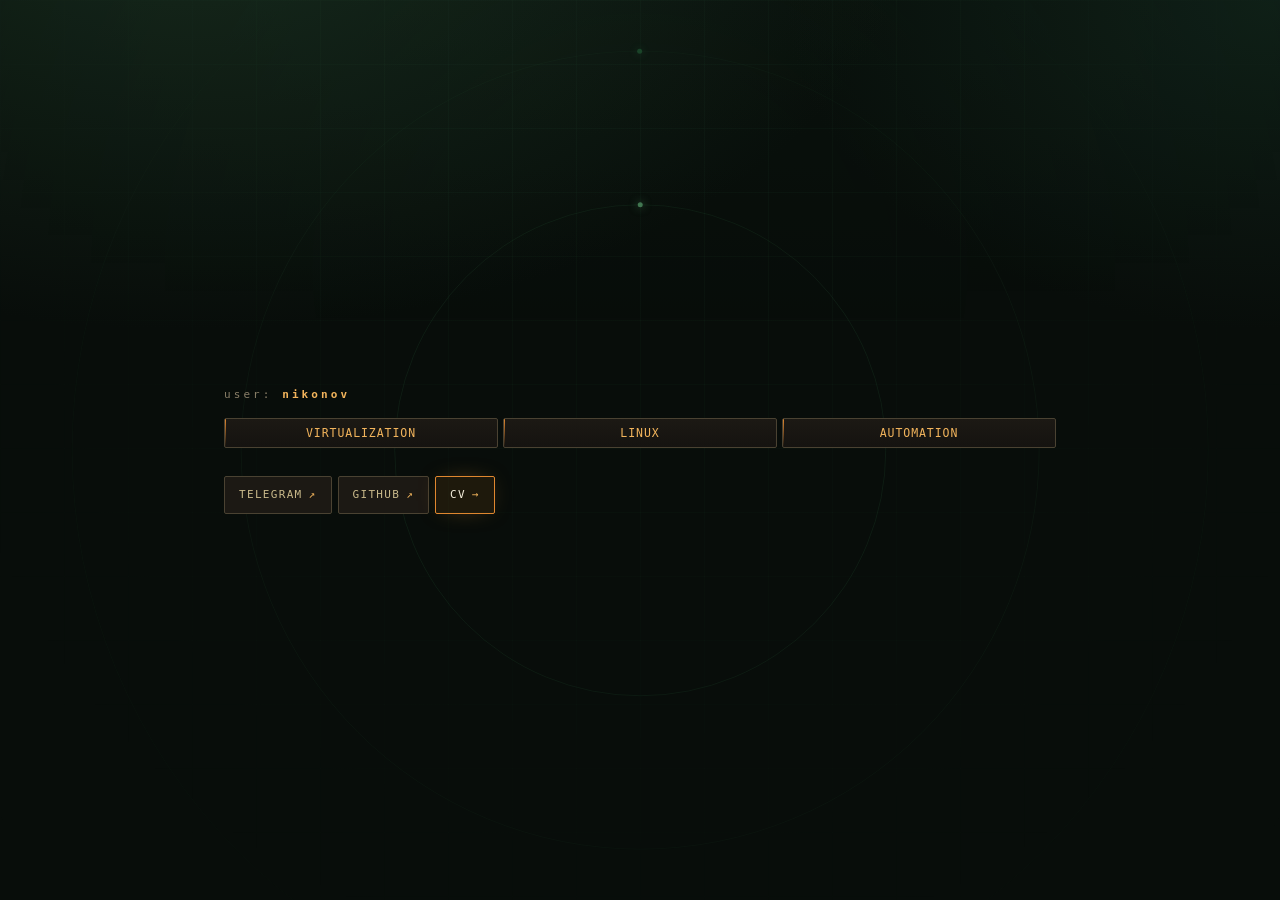
==== index.html @ 4f9549aa "Initial commit: Всё к хуям передалал" ====
<!DOCTYPE html>
<html lang="en">
<head>
<meta charset="UTF-8" />
<meta name="viewport" content="width=device-width, initial-scale=1.0" />
<title>nikonov</title>
<link rel="stylesheet" href="bg.css" />
<style>
  :root{
    --bg:#0d0c0a;
    --bg2:#151310;
    --panel:#1c1914;
    --panel2:#232019;
    --line:#3a3428;
    --line2:#4a4232;
    --text:#efe6d2;
    --muted:#b9ad93;
    --dim:#8a7f68;
    --accent:#e0872f;
    --accent2:#f2b45c;
    --amber:#ffc46b;
    --olive:#8f9a5f;
    --khaki:#c9b98a;
    --rust:#b4532a;
    --cream:#f6efdd;
    --mono:"IBM Plex Mono","JetBrains Mono","SFMono-Regular",Consolas,monospace;
    --sans:"Inter","Segoe UI",Roboto,Arial,sans-serif;
  }

  *{box-sizing:border-box}
  html,body{height:100%}
  body{
    margin:0;
    color:var(--text);
    font-family:var(--sans);
    line-height:1.6;
    overflow-x:hidden;
    min-height:100vh;
    display:flex;
    align-items:center;
    justify-content:center;
  }

  .home{
    position:relative;
    z-index:2;
    width:100%;
    max-width:880px;
    padding:64px 24px;
  }

  .user{
    font-family:var(--mono);
    font-size:11px;
    letter-spacing:.28em;
    text-transform:lowercase;
    color:var(--dim);
    margin-bottom:14px;
  }
  .user b{
    color:var(--accent2);
    font-weight:600;
    letter-spacing:.28em;
  }

  .skills{
    display:grid;
    grid-template-columns:repeat(3, 1fr);
    gap:5px;
    margin-bottom:28px;
  }
  .skill{
    border:1px solid var(--line2);
    background:linear-gradient(180deg, var(--panel), var(--bg2));
    padding:5px 6px;
    border-radius:2px;
    text-align:center;
    font-family:var(--mono);
    font-size:clamp(.55rem, .9vw, .72rem);
    letter-spacing:.08em;
    text-transform:uppercase;
    color:var(--accent2);
    position:relative;
    overflow:hidden;
    white-space:nowrap;
    transition:border-color .25s, transform .25s, color .25s;
  }
  .skill::before{
    content:"";
    position:absolute; left:0; top:0; width:1px; height:100%;
    background:linear-gradient(180deg, var(--accent), transparent);
  }
  .skill:hover{
    border-color:var(--accent);
    color:var(--cream);
    transform:translateY(-1px);
  }

  .links{
    display:flex;
    flex-wrap:wrap;
    gap:6px;
  }
  .links a{
    display:inline-flex;
    align-items:center;
    gap:6px;
    font-family:var(--mono);
    font-size:11px;
    letter-spacing:.12em;
    text-transform:uppercase;
    text-decoration:none;
    color:var(--khaki);
    border:1px solid var(--line2);
    background:var(--panel);
    padding:9px 14px;
    border-radius:2px;
    transition:.25s;
  }
  .links a:hover{
    border-color:var(--accent);
    color:var(--cream);
    background:var(--panel2);
  }
  .links a.primary{
    color:var(--cream);
    border-color:var(--accent);
    background:rgba(224,135,47,.10);
    box-shadow:0 0 24px -10px rgba(224,135,47,.6);
  }
  .links a.primary:hover{
    background:rgba(224,135,47,.18);
    box-shadow:0 0 32px -8px rgba(224,135,47,.85);
  }
  .links a .arrow{
    color:var(--accent2);
    transition:transform .25s;
  }
  .links a.primary:hover .arrow{transform:translateX(3px)}

  @media (max-width:600px){
    .skills{grid-template-columns:1fr}
    .links a{flex:1 1 auto; justify-content:center}
  }
</style>
</head>
<body>

<div class="bg-grid"></div>

<div class="bg-orbits">
  <div class="bg-orbits__system">
    <div class="orbit orbit--1"><span class="orbit__planet"></span></div>
    <div class="orbit orbit--2"><span class="orbit__planet"></span></div>
    <div class="orbit orbit--3"><span class="orbit__planet"></span></div>
    <div class="orbit orbit--4"></div>
  </div>
</div>

<main class="home">
  <div class="user">user: <b>nikonov</b></div>

  <div class="skills">
    <div class="skill">Virtualization</div>
    <div class="skill">Linux</div>
    <div class="skill">Automation</div>
  </div>

  <div class="links">
    <a href="https://t.me/ONL_Max_Nik" target="_blank" rel="noopener">Telegram <span class="arrow">↗</span></a>
    <a href="https://github.com/Sornodod" target="_blank" rel="noopener">GitHub <span class="arrow">↗</span></a>
    <a href="resume.html" class="primary">CV <span class="arrow">→</span></a>
  </div>
</main>

</body>
</html>
---- bg.css ----
/* ============================================================
   bg.css — фоновая сетка, подложка и орбиты сайта (зелёная палитра)
   ============================================================ */

/* --- базовый тёмный фон с лёгкими зелёными градиентами по углам --- */
body{
  background:
    radial-gradient(1200px 700px at 15% -10%, #16281c 0%, transparent 60%),
    radial-gradient(900px 600px at 100% 0%, #102018 0%, transparent 55%),
    #080d0a;
}

/* --- слой сетки на весь экран, поверх фона, но под контентом --- */
.bg-grid{
  position:fixed;
  inset:0;
  pointer-events:none;
  z-index:0;
  background-image:
    linear-gradient(rgba(96,220,140,.05) 1px, transparent 1px),
    linear-gradient(90deg, rgba(96,220,140,.05) 1px, transparent 1px);
  background-size:64px 64px;
  /* мягко гасим сетку по краям, чтобы не было "обоев" */
  mask-image:radial-gradient(ellipse at 50% 30%, #000 20%, transparent 85%);
  -webkit-mask-image:radial-gradient(ellipse at 50% 30%, #000 20%, transparent 85%);
  opacity:.55;
}

/* --- тонкая горизонтальная "подсветка" сверху, для объёма --- */
.bg-grid::after{
  content:"";
  position:absolute;
  inset:0;
  background:linear-gradient(180deg, rgba(96,220,140,.05), transparent 40%);
  pointer-events:none;
}

/* ============================================================
   Фоновые орбиты — едва заметные вложенные эллипсы
   ============================================================ */

.bg-orbits{
  position:fixed;
  inset:0;
  pointer-events:none;
  z-index:0;
  overflow:hidden;
  /* мягко гасим орбиты по краям, чтобы не было жёстких линий у бортов */
  mask-image:radial-gradient(ellipse at 50% 50%, #000 30%, transparent 95%);
  -webkit-mask-image:radial-gradient(ellipse at 50% 50%, #000 30%, transparent 95%);
}

/* общий контейнер для всех орбит: центрируем */
.bg-orbits__system{
  position:absolute;
  top:50%;
  left:50%;
  width:min(120vw, 1600px);
  aspect-ratio:1 / 1;
  transform:translate(-50%, -50%);
}

/* каждая орбита — эллипс с тонкой обводкой */
.orbit{
  position:absolute;
  top:50%;
  left:50%;
  border:1px solid rgba(96,220,140,.055);
  border-radius:50%;
  transform:translate(-50%, -50%);
  animation:orbit-spin linear infinite;
}

/* разные размеры и скорости */
.orbit--1{
  width:32%;
  height:32%;
  border-color:rgba(96,220,140,.07);
  animation-duration:120s;
}
.orbit--2{
  width:52%;
  height:52%;
  border-color:rgba(96,220,140,.06);
  animation-duration:180s;
  animation-direction:reverse;
}
.orbit--3{
  width:74%;
  height:74%;
  border-color:rgba(96,220,140,.05);
  animation-duration:260s;
}
.orbit--4{
  width:96%;
  height:96%;
  border-color:rgba(96,220,140,.04);
  animation-duration:340s;
  animation-direction:reverse;
}

/* точка на орбите — маленькая планета */
.orbit__planet{
  position:absolute;
  top:-3px;
  left:50%;
  width:5px;
  height:5px;
  border-radius:50%;
  background:rgba(125,225,154,.55);
  box-shadow:0 0 8px rgba(125,225,154,.5);
  transform:translateX(-50%);
}

/* разные планеты: не у всех, чтобы было не густо */
.orbit--2 .orbit__planet{
  background:rgba(63,191,107,.5);
  box-shadow:0 0 8px rgba(63,191,107,.45);
}
.orbit--3 .orbit__planet{
  width:4px; height:4px;
  background:rgba(168,240,181,.5);
  box-shadow:0 0 6px rgba(168,240,181,.45);
}
.orbit--4 .orbit__planet{
  display:none;
}

@keyframes orbit-spin{
  from{ transform:translate(-50%, -50%) rotate(0deg); }
  to  { transform:translate(-50%, -50%) rotate(360deg); }
}

/* --- на узких экранах орбиты слишком крупные — уменьшим и притушим --- */
@media (max-width:860px){
  .bg-orbits__system{
    width:min(160vw, 900px);
    opacity:.7;
  }
}

/* --- если хочется медленного «дыхания» сетки — раскомментируй --- */
/*
@keyframes grid-breathe{
  0%,100%{opacity:.45}
  50%{opacity:.65}
}
.bg-grid{animation:grid-breathe 18s ease-in-out infinite}
*/
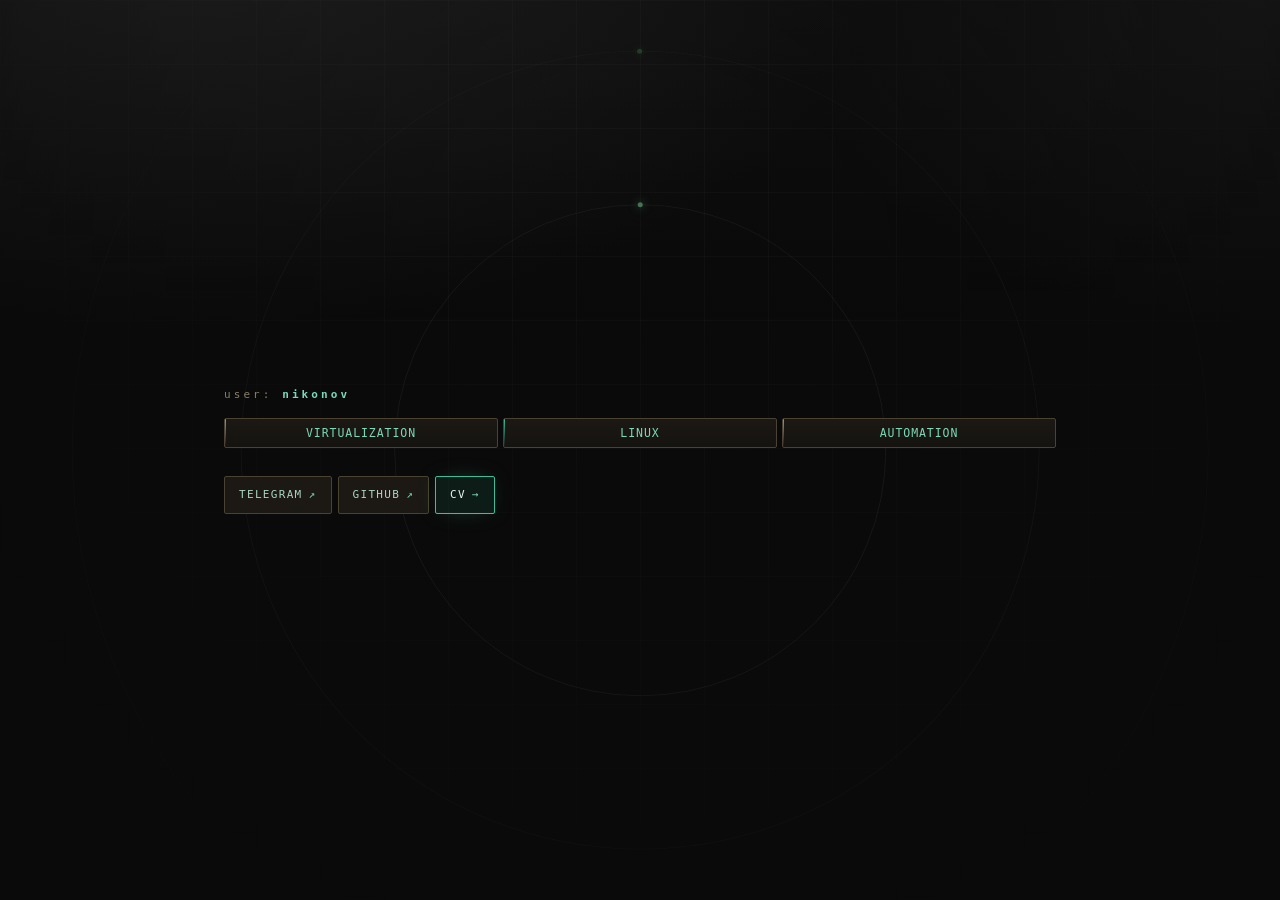
==== commit 3b06398e: "Switch accent palette to teal/emerald, tune bg" ====
--- a/index.html
+++ b/index.html
@@ -16,13 +16,13 @@
     --text:#efe6d2;
     --muted:#b9ad93;
     --dim:#8a7f68;
-    --accent:#e0872f;
-    --accent2:#f2b45c;
-    --amber:#ffc46b;
-    --olive:#8f9a5f;
-    --khaki:#c9b98a;
-    --rust:#b4532a;
-    --cream:#f6efdd;
+    --accent:#3abf9c;
+    --accent2:#7ad9b6;
+    --amber:#8fe3c8;
+    --olive:#6aa38a;
+    --khaki:#a9d4c1;
+    --rust:#2f8b76;
+    --cream:#e6f5ee;
     --mono:"IBM Plex Mono","JetBrains Mono","SFMono-Regular",Consolas,monospace;
     --sans:"Inter","Segoe UI",Roboto,Arial,sans-serif;
   }
@@ -125,12 +125,12 @@
   .links a.primary{
     color:var(--cream);
     border-color:var(--accent);
-    background:rgba(224,135,47,.10);
-    box-shadow:0 0 24px -10px rgba(224,135,47,.6);
+    background:rgba(58,191,156,.10);
+    box-shadow:0 0 24px -10px rgba(58,191,156,.5);
   }
   .links a.primary:hover{
-    background:rgba(224,135,47,.18);
-    box-shadow:0 0 32px -8px rgba(224,135,47,.85);
+    background:rgba(58,191,156,.18);
+    box-shadow:0 0 32px -8px rgba(58,191,156,.75);
   }
   .links a .arrow{
     color:var(--accent2);
--- a/bg.css
+++ b/bg.css
@@ -5,9 +5,9 @@
 /* --- базовый тёмный фон с лёгкими зелёными градиентами по углам --- */
 body{
   background:
-    radial-gradient(1200px 700px at 15% -10%, #16281c 0%, transparent 60%),
-    radial-gradient(900px 600px at 100% 0%, #102018 0%, transparent 55%),
-    #080d0a;
+    radial-gradient(1200px 700px at 15% -10%, #1c1c1c 0%, transparent 60%),
+    radial-gradient(900px 600px at 100% 0%, #141414 0%, transparent 55%),
+    #0a0a0a;
 }
 
 /* --- слой сетки на весь экран, поверх фона, но под контентом --- */
@@ -17,8 +17,8 @@
   pointer-events:none;
   z-index:0;
   background-image:
-    linear-gradient(rgba(96,220,140,.05) 1px, transparent 1px),
-    linear-gradient(90deg, rgba(96,220,140,.05) 1px, transparent 1px);
+    linear-gradient(rgba(200,200,200,.05) 1px, transparent 1px),
+    linear-gradient(90deg, rgba(200,200,200,.05) 1px, transparent 1px);
   background-size:64px 64px;
   /* мягко гасим сетку по краям, чтобы не было "обоев" */
   mask-image:radial-gradient(ellipse at 50% 30%, #000 20%, transparent 85%);
@@ -31,7 +31,7 @@
   content:"";
   position:absolute;
   inset:0;
-  background:linear-gradient(180deg, rgba(96,220,140,.05), transparent 40%);
+  background:linear-gradient(180deg, rgba(200,200,200,.05), transparent 40%);
   pointer-events:none;
 }
 
@@ -65,7 +65,7 @@
   position:absolute;
   top:50%;
   left:50%;
-  border:1px solid rgba(96,220,140,.055);
+  border:1px solid rgba(200,200,200,.055);
   border-radius:50%;
   transform:translate(-50%, -50%);
   animation:orbit-spin linear infinite;
@@ -75,26 +75,26 @@
 .orbit--1{
   width:32%;
   height:32%;
-  border-color:rgba(96,220,140,.07);
+  border-color:rgba(200,200,200,.07);
   animation-duration:120s;
 }
 .orbit--2{
   width:52%;
   height:52%;
-  border-color:rgba(96,220,140,.06);
+  border-color:rgba(200,200,200,.06);
   animation-duration:180s;
   animation-direction:reverse;
 }
 .orbit--3{
   width:74%;
   height:74%;
-  border-color:rgba(96,220,140,.05);
+  border-color:rgba(200,200,200,.05);
   animation-duration:260s;
 }
 .orbit--4{
   width:96%;
   height:96%;
-  border-color:rgba(96,220,140,.04);
+  border-color:rgba(200,200,200,.04);
   animation-duration:340s;
   animation-direction:reverse;
 }
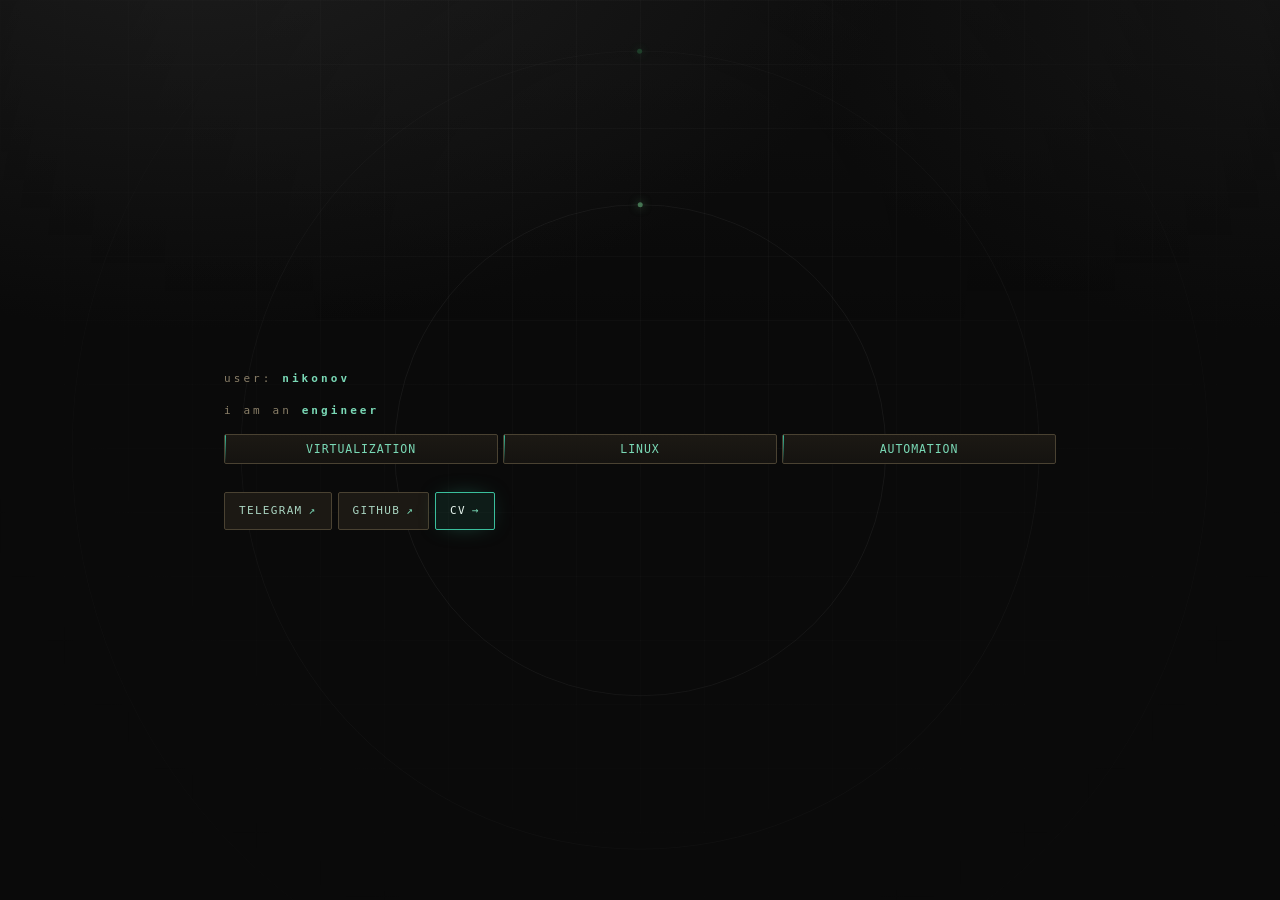
==== commit 1aa4d112: "ASCII uplink bar in telemetry strip" ====
--- a/index.html
+++ b/index.html
@@ -126,11 +126,11 @@
     color:var(--cream);
     border-color:var(--accent);
     background:rgba(58,191,156,.10);
-    box-shadow:0 0 24px -10px rgba(58,191,156,.5);
+    box-shadow:0 0 24px -10px rgba(58,191,156,.6);
   }
   .links a.primary:hover{
     background:rgba(58,191,156,.18);
-    box-shadow:0 0 32px -8px rgba(58,191,156,.75);
+    box-shadow:0 0 32px -8px rgba(58,191,156,.85);
   }
   .links a .arrow{
     color:var(--accent2);
@@ -159,6 +159,7 @@
 
 <main class="home">
   <div class="user">user: <b>nikonov</b></div>
+  <div class="user">i am an <b>engineer</b></div>
 
   <div class="skills">
     <div class="skill">Virtualization</div>
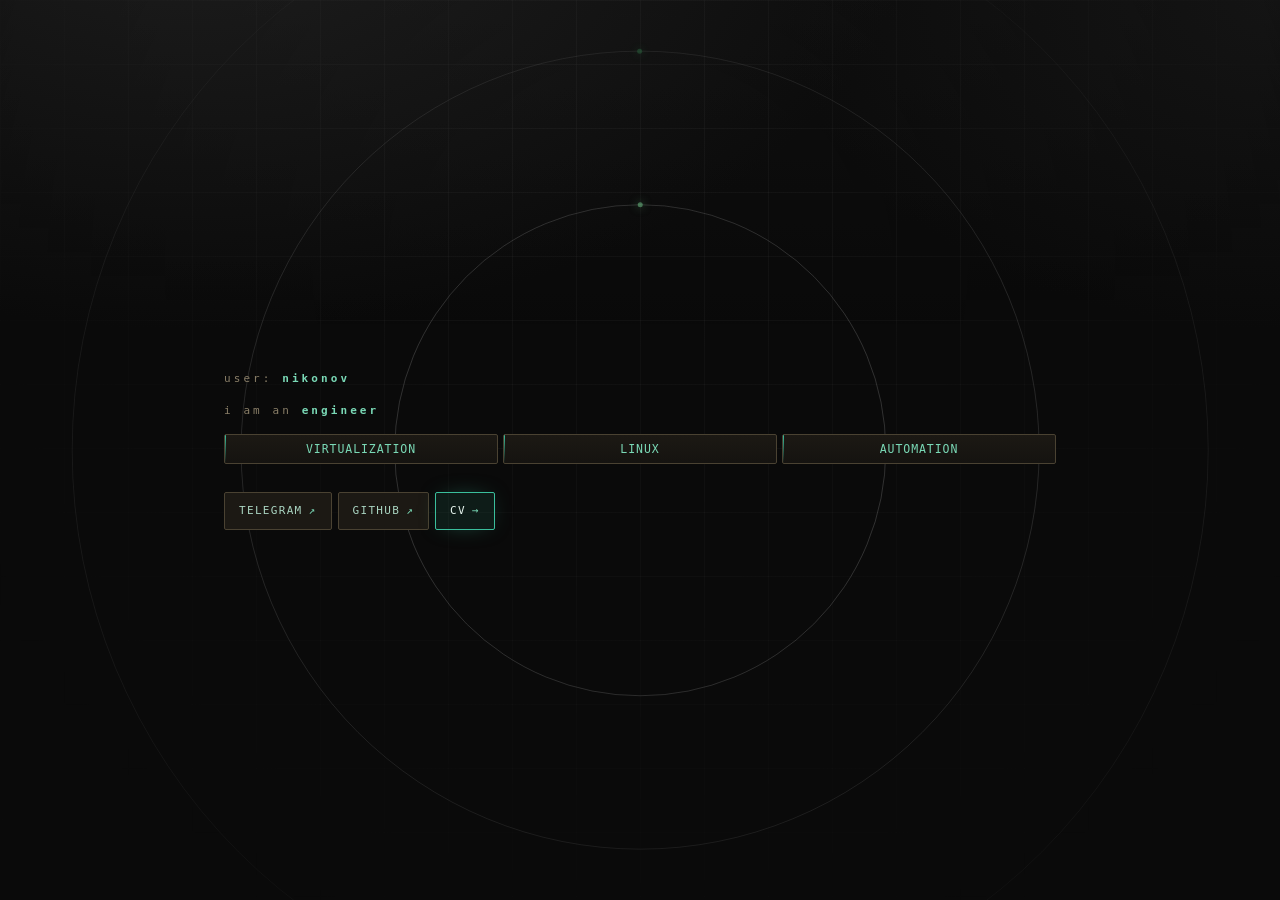
==== commit 2fd54ba4: "Rename page titles: Home / CV Nikonov" ====
--- a/index.html
+++ b/index.html
@@ -3,7 +3,8 @@
 <head>
 <meta charset="UTF-8" />
 <meta name="viewport" content="width=device-width, initial-scale=1.0" />
-<title>nikonov</title>
+<title>Home</title>
+<link rel="icon" type="image/png" href="favicon.png" />
 <link rel="stylesheet" href="bg.css" />
 <style>
   :root{
@@ -174,5 +175,19 @@
   </div>
 </main>
 
+<!-- Yandex.Metrika counter -->
+<script type="text/javascript">
+    (function(m,e,t,r,i,k,a){
+        m[i]=m[i]||function(){(m[i].a=m[i].a||[]).push(arguments)};
+        m[i].l=1*new Date();
+        for (var j = 0; j < document.scripts.length; j++) {if (document.scripts[j].src === r) { return; }}
+        k=e.createElement(t),a=e.getElementsByTagName(t)[0],k.async=1,k.src=r,a.parentNode.insertBefore(k,a)
+    })(window, document,'script','https://mc.yandex.ru/metrika/tag.js?id=112547080', 'ym');
+
+    ym(112547080, 'init', {ssr:true, webvisor:true, clickmap:true, ecommerce:"dataLayer", referrer: document.referrer, url: location.href, accurateTrackBounce:true, trackLinks:true});
+</script>
+<noscript><div><img src="https://mc.yandex.ru/watch/112547080" style="position:absolute; left:-9999px;" alt="" /></div></noscript>
+<!-- /Yandex.Metrika counter -->
+
 </body>
 </html>
--- a/bg.css
+++ b/bg.css
@@ -17,8 +17,8 @@
   pointer-events:none;
   z-index:0;
   background-image:
-    linear-gradient(rgba(200,200,200,.05) 1px, transparent 1px),
-    linear-gradient(90deg, rgba(200,200,200,.05) 1px, transparent 1px);
+    linear-gradient(rgba(180,180,180,.08) 1px, transparent 1px),
+    linear-gradient(90deg, rgba(180,180,180,.08) 1px, transparent 1px);
   background-size:64px 64px;
   /* мягко гасим сетку по краям, чтобы не было "обоев" */
   mask-image:radial-gradient(ellipse at 50% 30%, #000 20%, transparent 85%);
@@ -31,7 +31,7 @@
   content:"";
   position:absolute;
   inset:0;
-  background:linear-gradient(180deg, rgba(200,200,200,.05), transparent 40%);
+  background:linear-gradient(180deg, rgba(180,180,180,.06), transparent 40%);
   pointer-events:none;
 }
 
@@ -65,7 +65,7 @@
   position:absolute;
   top:50%;
   left:50%;
-  border:1px solid rgba(200,200,200,.055);
+  border:1px solid rgba(255,255,255,.14);
   border-radius:50%;
   transform:translate(-50%, -50%);
   animation:orbit-spin linear infinite;
@@ -75,26 +75,26 @@
 .orbit--1{
   width:32%;
   height:32%;
-  border-color:rgba(200,200,200,.07);
+  border-color:rgba(255,255,255,.16);
   animation-duration:120s;
 }
 .orbit--2{
   width:52%;
   height:52%;
-  border-color:rgba(200,200,200,.06);
+  border-color:rgba(255,255,255,.15);
   animation-duration:180s;
   animation-direction:reverse;
 }
 .orbit--3{
   width:74%;
   height:74%;
-  border-color:rgba(200,200,200,.05);
+  border-color:rgba(255,255,255,.12);
   animation-duration:260s;
 }
 .orbit--4{
   width:96%;
   height:96%;
-  border-color:rgba(200,200,200,.04);
+  border-color:rgba(255,255,255,.11);
   animation-duration:340s;
   animation-direction:reverse;
 }
